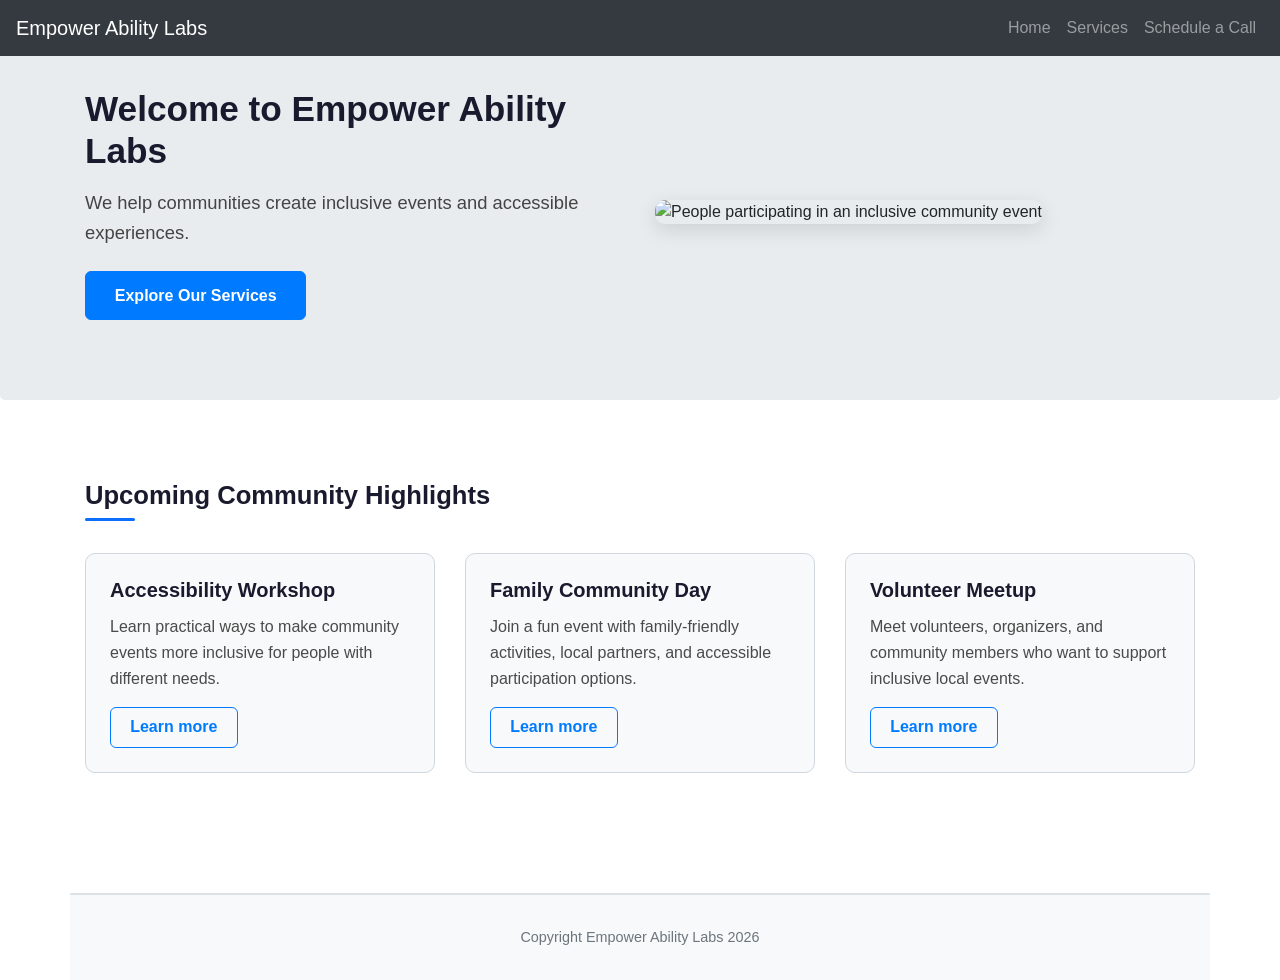
==== index.html @ 4e35c3a9 "changing to index.html" ====
<!DOCTYPE html>
<html lang="en">
<head>
  <meta charset="UTF-8">
  <meta name="viewport" content="width=device-width, initial-scale=1, shrink-to-fit=no">
  <meta name="description" content="Community Events & Booking by Empower Ability Labs">
  <meta name="author" content="">
  <title>Home - Empower Ability Labs</title>

  <!-- Bootstrap CSS only -->
  <link href="https://getbootstrap.com/docs/4.0/examples/jumbotron/jumbotron.css" rel="stylesheet">
  <link
    rel="stylesheet"
    href="https://cdn.jsdelivr.net/npm/bootstrap@4.0.0/dist/css/bootstrap.min.css"
    integrity="sha384-Gn5384xqQ1aoWXA+058RXPxPg6fy4IWvTNh0E263XmFcJlSAwiGgFAW/dAiS6JXm"
    crossorigin="anonymous"
  >

  <!-- Custom CSS -->
  <link rel="stylesheet" href="EmpowerAbilityLab.css">
</head>

<body>
  <a class="skip-link" href="#main-content">Skip to main content</a>

  <header>
    <!-- ===================== -->
    <!-- Person 1: Navigation -->
    <!-- ===================== -->
    <div class="navbar navbar-expand-md navbar-dark fixed-top bg-dark">
      <a class="navbar-brand" href="#home" data-page="home">Empower Ability Labs</a>

      <nav aria-label="Main navigation" class="ml-auto">
        <button
          class="nav-toggle d-md-none"
          type="button"
          aria-expanded="false"
          aria-controls="primary-nav"
          aria-label="Toggle navigation"
          id="navToggleBtn"
        >
          Menu
        </button>

        <div class="nav-wrapper" id="primary-nav">
          <ul class="navbar-nav mr-auto custom-nav-list">
            <li class="nav-item">
              <a class="nav-link" href="#home" data-page="home" aria-current="page">Home</a>
            </li>
            <li class="nav-item">
              <a class="nav-link" href="#services" data-page="services">Services</a>
            </li>
            <li class="nav-item">
              <a class="nav-link" href="#contact" data-page="contact">Schedule a Call</a>
            </li>
          </ul>
        </div>
      </nav>
    </div>
  </header>

  <main id="main-content">
    <!-- ===================== -->
    <!-- Person 2: Home -->
    <!-- ===================== -->
    <section id="home" tabindex="-1" class="page-section">
      <div class="jumbotron hero-section">
        <div class="container">
          <div class="row align-items-center">
              <!-- 左边文字 -->
              <div class="col-md-6">
                <h1 class="display-title">Welcome to Empower Ability Labs</h1>
                <p class="lead">
                  We help communities create inclusive events and accessible experiences.
                </p>
                <p>
                  <a href="#services" data-page="services" class="btn btn-primary btn-lg">Explore Our Services</a>
                </p>
              </div>
              <!-- 右边图片 -->
              <div class="col-md-6">
                <img 
                  src="https://images.unsplash.com/photo-1529156069898-49953e39b3ac" 
                  alt="People participating in an inclusive community event"
                  class="img-fluid"
                  style="max-height:300px; object-fit:cover;"
                >
              </div>
          </div>
        </div>
      </div>

      <div class="container section-spacing">
        <h2 class="section-title">Upcoming Community Highlights</h2>
        <div class="row">
          <div class="col-md-4 mb-4">
            <article class="info-card">
              <h3>Accessibility Workshop</h3>
              <p>
                Learn practical ways to make community events more inclusive
                for people with different needs.
              </p>

              <!-- Person 3: Modal trigger -->
              <button
                type="button"
                class="btn btn-outline-primary"
                data-modal="modalWorkshop"
              >
                Learn more
              </button>
            </article>
          </div>

          <div class="col-md-4 mb-4">
            <article class="info-card">
              <h3>Family Community Day</h3>
              <p>
                Join a fun event with family-friendly activities, local partners,
                and accessible participation options.
              </p>

              <!-- Person 3: Modal trigger -->
              <button
                type="button"
                class="btn btn-outline-primary"
                data-modal="modalFamily"
              >
                Learn more
              </button>
            </article>
          </div>

          <div class="col-md-4 mb-4">
            <article class="info-card">
              <h3>Volunteer Meetup</h3>
              <p>
                Meet volunteers, organizers, and community members who want to
                support inclusive local events.
              </p>

              <!-- Person 3: Modal trigger -->
              <button
                type="button"
                class="btn btn-outline-primary"
                data-modal="modalVolunteer"
              >
                Learn more
              </button>
            </article>
          </div>
        </div>
      </div>
    </section>

    <!-- ===================== -->
    <!-- Person 2: Services -->
    <!-- Person 3: Show/Hide -->
    <!-- ===================== -->
    <section id="services" tabindex="-1" class="page-section" hidden>
      <div class="container section-spacing top-space">
        <h1 class="display-title-sm">Our Services</h1>
        <p class="intro-text">
          We support organizations and community groups with event planning,
          accessibility guidance, and engagement programs.
        </p>

        <div class="service-block">
          <h2>Event Planning Support</h2>
          <p>
            We help teams build organized, user-friendly, and inclusive
            community events.
          </p>
        </div>

        <div class="service-block">
          <h2>Accessibility Consulting</h2>
          <p>
            We review event experiences and recommend improvements for access,
            usability, and participation.
          </p>

          <!-- Person 3: Show/Hide -->
          <button
            type="button"
            class="btn btn-outline-secondary toggle-btn"
            aria-expanded="false"
            aria-controls="consultingDetails"
          >
            Show details
          </button>

          <div id="consultingDetails" class="details-panel" hidden>
            <p>
              This service can include communication review, accessible content
              suggestions, and practical event accessibility improvements.
            </p>
          </div>
        </div>

        <div class="service-block">
          <h2>Volunteer Coordination</h2>
          <p>
            We connect people with meaningful ways to support community events.
          </p>

          <!-- Person 3: Show/Hide -->
          <button
            type="button"
            class="btn btn-outline-secondary toggle-btn"
            aria-expanded="false"
            aria-controls="volunteerDetails"
          >
            Show details
          </button>

          <div id="volunteerDetails" class="details-panel" hidden>
            <p>
              Volunteer coordination includes outreach support, role planning,
              and participant guidance for inclusive event delivery.
            </p>
          </div>
        </div>
      </div>
    </section>

    <!-- ===================== -->
    <!-- Person 4: Form -->
    <!-- Person 3: Switch -->
    <!-- ===================== -->
    <section id="contact" tabindex="-1" class="page-section" hidden>
      <div class="container section-spacing top-space">
        <h1 class="display-title-sm">Schedule a Call</h1>
        <p class="intro-text">
          Tell us about your event or community needs, and we will contact you.
        </p>

        <form id="bookingForm" novalidate>
          <div class="form-group">
            <label for="businessName">Business / Organization Name</label>
            <input
              type="text"
              class="form-control"
              id="businessName"
              name="businessName"
            >
          </div>

          <div class="form-group">
            <label for="phoneNumber">Phone Number</label>
            <input
              type="tel"
              class="form-control"
              id="phoneNumber"
              name="phoneNumber"
            >
          </div>

          <div class="form-group">
            <label for="email">
              Email <span class="required-mark" aria-hidden="true">*</span>
            </label>
            <input
              type="email"
              class="form-control"
              id="email"
              name="email"
              required
              aria-describedby="emailHelp emailError"
            >
            <small id="emailHelp" class="form-text text-muted">
              Required field.
            </small>
            <div id="emailError" class="error-message" aria-live="polite"></div>
          </div>

          <fieldset class="form-group">
            <legend>What would you like to talk about?</legend>

            <div class="form-check">
              <input
                class="form-check-input"
                type="checkbox"
                id="topicPlanning"
                name="topics"
                value="planning"
              >
              <label class="form-check-label" for="topicPlanning">
                Event planning support
              </label>
            </div>

            <div class="form-check">
              <input
                class="form-check-input"
                type="checkbox"
                id="topicAccessibility"
                name="topics"
                value="accessibility"
              >
              <label class="form-check-label" for="topicAccessibility">
                Accessibility consulting
              </label>
            </div>

            <div class="form-check">
              <input
                class="form-check-input"
                type="checkbox"
                id="topicVolunteer"
                name="topics"
                value="volunteer"
              >
              <label class="form-check-label" for="topicVolunteer">
                Volunteer coordination
              </label>
            </div>
          </fieldset>

          <div class="form-group">
            <label for="eventDetails">Tell us about your event</label>
            <textarea
              class="form-control"
              id="eventDetails"
              name="eventDetails"
              rows="5"
            ></textarea>
          </div>

          <!-- Person 3: Switch -->
          <div class="form-group">
            <span id="updatesLabel" class="d-block mb-2">Receive updates about services and events</span>
            <button
              type="button"
              id="emailUpdatesSwitch"
              class="switch-btn"
              role="switch"
              aria-checked="false"
              aria-labelledby="updatesLabel"
            >
              <span class="switch-text">Off</span>
            </button>
          </div>

          <button type="submit" class="btn btn-primary">Schedule a Call</button>

          <!-- Person 4: Form message -->
          <div id="formMessage" class="form-message mt-3" aria-live="polite"></div>
        </form>
      </div>
    </section>
  </main>

  <!-- ===================== -->
  <!-- Person 3: Modals -->
  <!-- ===================== -->
  <div id="modalOverlay" class="modal-overlay" hidden></div>

  <div
    id="modalWorkshop"
    class="custom-modal"
    role="dialog"
    aria-modal="true"
    aria-labelledby="modalWorkshopTitle"
    aria-describedby="modalWorkshopDesc"
    hidden
  >
    <div class="custom-modal-content">
      <h2 id="modalWorkshopTitle">Accessibility Workshop</h2>
      <p id="modalWorkshopDesc">
        This workshop shares simple ways to improve accessibility in community
        spaces, communication, and event planning.
      </p>
      <button type="button" class="btn btn-secondary close-modal-btn">Close</button>
    </div>
  </div>

  <div
    id="modalFamily"
    class="custom-modal"
    role="dialog"
    aria-modal="true"
    aria-labelledby="modalFamilyTitle"
    aria-describedby="modalFamilyDesc"
    hidden
  >
    <div class="custom-modal-content">
      <h2 id="modalFamilyTitle">Family Community Day</h2>
      <p id="modalFamilyDesc">
        This event encourages family participation through inclusive activities,
        community booths, and accessible event design.
      </p>
      <button type="button" class="btn btn-secondary close-modal-btn">Close</button>
    </div>
  </div>

  <div
    id="modalVolunteer"
    class="custom-modal"
    role="dialog"
    aria-modal="true"
    aria-labelledby="modalVolunteerTitle"
    aria-describedby="modalVolunteerDesc"
    hidden
  >
    <div class="custom-modal-content">
      <h2 id="modalVolunteerTitle">Volunteer Meetup</h2>
      <p id="modalVolunteerDesc">
        Meet organizers and community members, learn about volunteer roles, and
        explore ways to support local events.
      </p>
      <button type="button" class="btn btn-secondary close-modal-btn">Close</button>
    </div>
  </div>

  <!-- ===================== -->
  <!-- Person 2: Footer -->
  <!-- ===================== -->
  <footer class="container footer-area">
    <p>Copyright Empower Ability Labs 2026</p>
  </footer>

  <script src="EmpowerAbilityLab.js"></script>
</body>
</html>
---- EmpowerAbilityLab.css ----
/* ======================================================
   Person 2: layout / cards / content
   ====================================================== */

/* --- Hero Section --- */
.hero-section .jumbotron {
  background: linear-gradient(135deg, #e8f0fe 0%, #f0f4ff 50%, #ffffff 100%);
  border-bottom: 3px solid #0d6efd;
  padding-top: 3rem;
  padding-bottom: 3rem;
  margin-bottom: 0;
}

.hero-section .display-title {
  color: #1a1a2e;
  line-height: 1.2;
  margin-bottom: 1rem;
}

.hero-section .lead {
  font-size: 1.15rem;
  color: #444444;
  max-width: 520px;
  line-height: 1.6;
  margin-bottom: 1.5rem;
}

.hero-section .btn-primary {
  padding: 0.7rem 1.8rem;
  font-size: 1rem;
  font-weight: 600;
  border-radius: 6px;
  transition: background-color 0.2s ease, transform 0.15s ease;
}

.hero-section .btn-primary:hover {
  transform: translateY(-1px);
  box-shadow: 0 4px 12px rgba(13, 110, 253, 0.35);
}

.hero-section img {
  border-radius: 10px;
  box-shadow: 0 6px 20px rgba(0, 0, 0, 0.12);
  width: 100%;
  max-height: 300px;
  object-fit: cover;
}

/* --- Section Headings --- */
.section-title {
  margin-bottom: 1.5rem;
  font-size: 1.6rem;
  font-weight: 700;
  color: #1a1a2e;
  position: relative;
  padding-bottom: 0.5rem;
}

.section-title::after {
  content: "";
  display: block;
  width: 50px;
  height: 3px;
  background-color: #0d6efd;
  margin-top: 0.5rem;
  border-radius: 2px;
}

/* --- Event Info Cards --- */
.info-card {
  height: 100%;
  border: 1px solid #d0d7de;
  border-radius: 10px;
  padding: 1.5rem;
  background-color: #f8f9fa;
  transition: box-shadow 0.25s ease, transform 0.25s ease, border-color 0.25s ease;
  display: flex;
  flex-direction: column;
}

.info-card:hover,
.info-card:focus-within {
  box-shadow: 0 6px 20px rgba(13, 110, 253, 0.15);
  transform: translateY(-3px);
  border-color: #0d6efd;
}

.info-card h3 {
  font-size: 1.25rem;
  font-weight: 700;
  color: #1a1a2e;
  margin-bottom: 0.75rem;
}

.info-card p {
  color: #4a4a4a;
  line-height: 1.6;
  flex-grow: 1;
  margin-bottom: 1rem;
}

.info-card .btn-outline-primary {
  align-self: flex-start;
  border-radius: 6px;
  font-weight: 600;
  padding: 0.45rem 1.2rem;
  transition: background-color 0.2s ease, color 0.2s ease;
}

.info-card .btn-outline-primary:hover {
  background-color: #0d6efd;
  color: #ffffff;
}

/* --- Services Page --- */
.service-block {
  margin-bottom: 2rem;
  padding: 1.25rem 1.5rem;
  border-left: 4px solid #0d6efd;
  background-color: #f8f9fa;
  border-radius: 0 8px 8px 0;
  transition: background-color 0.2s ease, box-shadow 0.2s ease;
}

.service-block:hover {
  background-color: #eef3ff;
  box-shadow: 0 2px 10px rgba(13, 110, 253, 0.08);
}

.service-block h2 {
  font-size: 1.3rem;
  font-weight: 700;
  color: #1a1a2e;
  margin-bottom: 0.5rem;
}

.service-block p {
  color: #4a4a4a;
  line-height: 1.6;
  margin-bottom: 0.75rem;
}

.service-block .btn-outline-secondary {
  border-radius: 6px;
  font-weight: 600;
  transition: background-color 0.2s ease, color 0.2s ease;
}

/* --- Show/Hide Details Panel --- */
.details-panel {
  margin-top: 1rem;
  padding: 1.15rem;
  border: 1px solid #c8d6e5;
  background-color: #ffffff;
  border-radius: 6px;
  box-shadow: 0 1px 4px rgba(0, 0, 0, 0.06);
  animation: fadeSlideIn 0.3s ease;
}

.details-panel p {
  margin-bottom: 0;
  color: #4a4a4a;
  line-height: 1.6;
}

@keyframes fadeSlideIn {
  from {
    opacity: 0;
    transform: translateY(-6px);
  }
  to {
    opacity: 1;
    transform: translateY(0);
  }
}

/* --- Intro Text --- */
.intro-text {
  max-width: 720px;
  margin-bottom: 2rem;
  font-size: 1.05rem;
  color: #555555;
  line-height: 1.65;
}

/* --- Display Titles --- */
.display-title {
  font-size: 2.2rem;
  font-weight: 700;
  color: #1a1a2e;
  line-height: 1.2;
}

.display-title-sm {
  font-size: 2rem;
  font-weight: 700;
  color: #1a1a2e;
  line-height: 1.25;
  margin-bottom: 0.75rem;
}

/* --- Page Sections --- */
.page-section {
  min-height: 70vh;
}

.section-spacing {
  padding-top: 2.5rem;
  padding-bottom: 2.5rem;
}

.top-space {
  margin-top: 2rem;
}

/* --- Card Row Spacing --- */
.info-card-row {
  margin-bottom: 2rem;
}

.info-card-row .col-md-4 {
  display: flex;
}

/* --- Footer --- */
.footer-area {
  padding: 2rem 0;
  border-top: 2px solid #dee2e6;
  text-align: center;
  color: #6c757d;
  font-size: 0.9rem;
  background-color: #f8f9fa;
  margin-top: 3rem;
}

.footer-area p {
  margin-bottom: 0;
}

/* ======================================================
   Person 2: Responsive adjustments
   ====================================================== */

@media (max-width: 767.98px) {
  .display-title {
    font-size: 1.8rem;
  }

  .display-title-sm {
    font-size: 1.65rem;
  }

  .hero-section .jumbotron {
    padding-top: 2rem;
    padding-bottom: 2rem;
    text-align: center;
  }

  .hero-section .lead {
    max-width: 100%;
  }

  .hero-section img {
    margin-top: 1.5rem;
    max-height: 220px;
  }

  .hero-section .btn-primary {
    width: 100%;
  }

  .info-card {
    margin-bottom: 1rem;
  }

  .service-block {
    padding: 1rem;
  }

  .section-title {
    font-size: 1.4rem;
  }

  .section-spacing {
    padding-top: 1.5rem;
    padding-bottom: 1.5rem;
  }

  .footer-area {
    margin-top: 2rem;
    padding: 1.5rem 0;
  }
}

@media (min-width: 768px) and (max-width: 991.98px) {
  .display-title {
    font-size: 2rem;
  }

  .hero-section img {
    max-height: 260px;
  }
}

@media (min-width: 992px) {
  .hero-section .jumbotron {
    padding-top: 4rem;
    padding-bottom: 4rem;
  }

  .section-spacing {
    padding-top: 3rem;
    padding-bottom: 3rem;
  }
}

/* ======================================================
   Youssuf: Modal + subscribe switch (minimal layout for
   interactive components; aligns with course SPA spec.)
   ====================================================== */

.modal-overlay {
  position: fixed;
  inset: 0;
  z-index: 1040;
  background-color: rgba(0, 0, 0, 0.45);
}

.custom-modal {
  position: fixed;
  inset: 0;
  z-index: 1050;
  display: flex;
  align-items: center;
  justify-content: center;
  padding: 1rem;
}

.custom-modal-content {
  max-width: 32rem;
  width: 100%;
  padding: 1.5rem;
  background-color: #ffffff;
  border-radius: 8px;
  box-shadow: 0 8px 32px rgba(0, 0, 0, 0.2);
}

.custom-modal-content h2 {
  font-size: 1.35rem;
  margin-bottom: 0.75rem;
}

.switch-btn {
  position: relative;
  width: 4.5rem;
  height: 1.75rem;
  padding: 0 0.4rem 0 0;
  border: 2px solid #6c757d;
  border-radius: 999px;
  background-color: #e9ecef;
  cursor: pointer;
  transition: background-color 0.2s ease, border-color 0.2s ease;
}

.switch-btn:focus {
  outline: 2px solid #0d6efd;
  outline-offset: 2px;
}

/* Youssuf: visible On/Off label (JS updates .switch-text); knob is ::after. */
.switch-btn .switch-text {
  position: relative;
  z-index: 1;
  display: block;
  margin-left: 1.6rem;
  font-size: 0.7rem;
  font-weight: 700;
  color: #495057;
  line-height: calc(1.75rem - 4px);
  text-align: right;
}

.switch-btn::after {
  content: "";
  position: absolute;
  top: 2px;
  left: 2px;
  width: 1.15rem;
  height: 1.15rem;
  border-radius: 50%;
  background-color: #ffffff;
  box-shadow: 0 1px 3px rgba(0, 0, 0, 0.2);
  transition: transform 0.2s ease;
}

.switch-btn.switch-on {
  background-color: #0d6efd;
  border-color: #0a58ca;
}

.switch-btn.switch-on .switch-text {
  color: #ffffff;
}

.switch-btn.switch-on::after {
  transform: translateX(2.15rem);
}
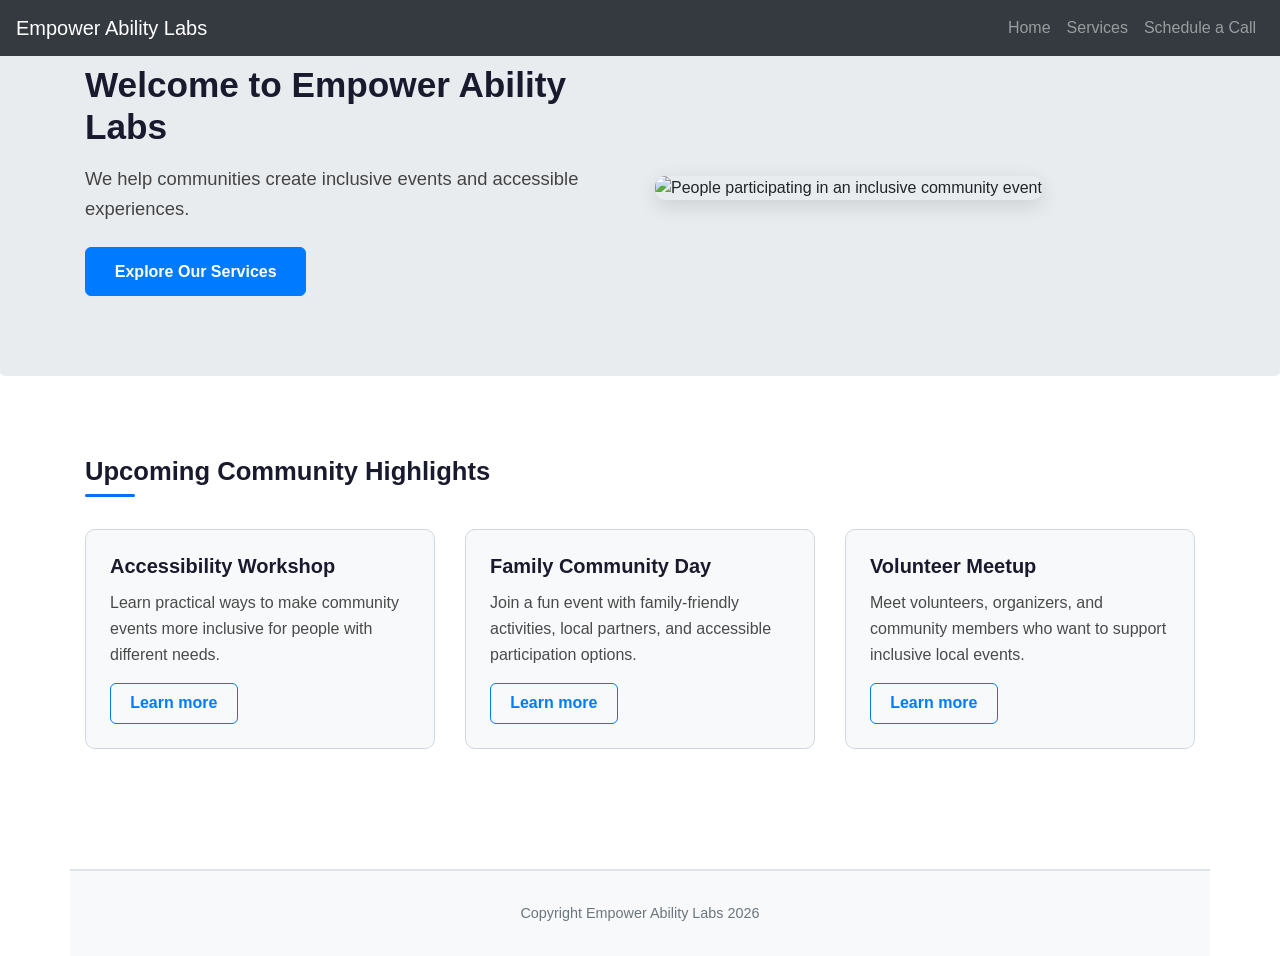
==== commit 50222c88: "Skip to main content changes" ====
--- a/index.html
+++ b/index.html
@@ -59,7 +59,7 @@
     </div>
   </header>
 
-  <main id="main-content">
+  <main id="main-content" tabindex="-1">
     <!-- ===================== -->
     <!-- Person 2: Home -->
     <!-- ===================== -->
--- a/EmpowerAbilityLab.css
+++ b/EmpowerAbilityLab.css
@@ -199,6 +199,22 @@
   margin-bottom: 0.75rem;
 }
 
+.skip-link {
+  position: absolute;
+  top: -48px;
+  left: 1rem;
+  z-index: 1000;
+  background: #000;
+  color: #fff;
+  padding: 0.75rem 1rem;
+  text-decoration: none;
+  border-radius: 0.25rem;
+}
+
+.skip-link:focus {
+  top: 1rem;
+}
+
 /* --- Page Sections --- */
 .page-section {
   min-height: 70vh;
@@ -313,95 +329,3 @@
     padding-bottom: 3rem;
   }
 }
-
-/* ======================================================
-   Youssuf: Modal + subscribe switch (minimal layout for
-   interactive components; aligns with course SPA spec.)
-   ====================================================== */
-
-.modal-overlay {
-  position: fixed;
-  inset: 0;
-  z-index: 1040;
-  background-color: rgba(0, 0, 0, 0.45);
-}
-
-.custom-modal {
-  position: fixed;
-  inset: 0;
-  z-index: 1050;
-  display: flex;
-  align-items: center;
-  justify-content: center;
-  padding: 1rem;
-}
-
-.custom-modal-content {
-  max-width: 32rem;
-  width: 100%;
-  padding: 1.5rem;
-  background-color: #ffffff;
-  border-radius: 8px;
-  box-shadow: 0 8px 32px rgba(0, 0, 0, 0.2);
-}
-
-.custom-modal-content h2 {
-  font-size: 1.35rem;
-  margin-bottom: 0.75rem;
-}
-
-.switch-btn {
-  position: relative;
-  width: 4.5rem;
-  height: 1.75rem;
-  padding: 0 0.4rem 0 0;
-  border: 2px solid #6c757d;
-  border-radius: 999px;
-  background-color: #e9ecef;
-  cursor: pointer;
-  transition: background-color 0.2s ease, border-color 0.2s ease;
-}
-
-.switch-btn:focus {
-  outline: 2px solid #0d6efd;
-  outline-offset: 2px;
-}
-
-/* Youssuf: visible On/Off label (JS updates .switch-text); knob is ::after. */
-.switch-btn .switch-text {
-  position: relative;
-  z-index: 1;
-  display: block;
-  margin-left: 1.6rem;
-  font-size: 0.7rem;
-  font-weight: 700;
-  color: #495057;
-  line-height: calc(1.75rem - 4px);
-  text-align: right;
-}
-
-.switch-btn::after {
-  content: "";
-  position: absolute;
-  top: 2px;
-  left: 2px;
-  width: 1.15rem;
-  height: 1.15rem;
-  border-radius: 50%;
-  background-color: #ffffff;
-  box-shadow: 0 1px 3px rgba(0, 0, 0, 0.2);
-  transition: transform 0.2s ease;
-}
-
-.switch-btn.switch-on {
-  background-color: #0d6efd;
-  border-color: #0a58ca;
-}
-
-.switch-btn.switch-on .switch-text {
-  color: #ffffff;
-}
-
-.switch-btn.switch-on::after {
-  transform: translateX(2.15rem);
-}
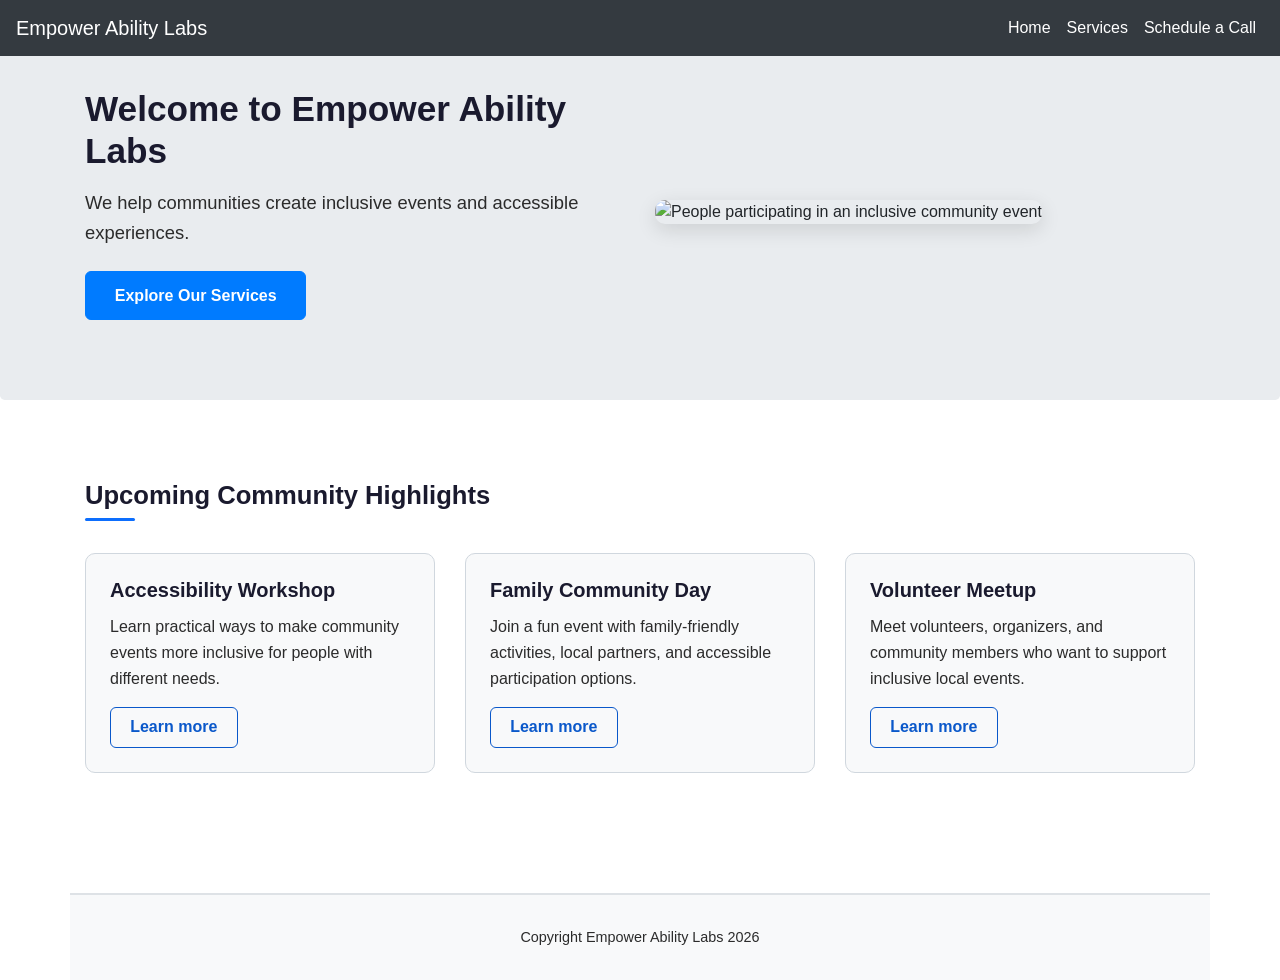
==== commit 06a8ae45: "Merge remote-tracking branch 'origin/main' into Part2" ====
--- a/index.html
+++ b/index.html
@@ -101,11 +101,13 @@
                 for people with different needs.
               </p>
 
-              <!-- Person 3: Modal trigger -->
+              <!-- Youssuf: Modal trigger — aria-haspopup/aria-controls link opener to dialog (Final Project 2024.docx: interactive modal + SR support). -->
               <button
                 type="button"
                 class="btn btn-outline-primary"
                 data-modal="modalWorkshop"
+                aria-haspopup="dialog"
+                aria-controls="modalWorkshop"
               >
                 Learn more
               </button>
@@ -120,11 +122,13 @@
                 and accessible participation options.
               </p>
 
-              <!-- Person 3: Modal trigger -->
+              <!-- Youssuf: Modal trigger — aria-haspopup/aria-controls for dialog relationship. -->
               <button
                 type="button"
                 class="btn btn-outline-primary"
                 data-modal="modalFamily"
+                aria-haspopup="dialog"
+                aria-controls="modalFamily"
               >
                 Learn more
               </button>
@@ -139,11 +143,13 @@
                 support inclusive local events.
               </p>
 
-              <!-- Person 3: Modal trigger -->
+              <!-- Youssuf: Modal trigger — aria-haspopup/aria-controls for dialog relationship. -->
               <button
                 type="button"
                 class="btn btn-outline-primary"
                 data-modal="modalVolunteer"
+                aria-haspopup="dialog"
+                aria-controls="modalVolunteer"
               >
                 Learn more
               </button>
@@ -155,7 +161,7 @@
 
     <!-- ===================== -->
     <!-- Person 2: Services -->
-    <!-- Person 3: Show/Hide -->
+    <!-- Youssuf: Show/Hide -->
     <!-- ===================== -->
     <section id="services" tabindex="-1" class="page-section" hidden>
       <div class="container section-spacing top-space">
@@ -180,9 +186,10 @@
             usability, and participation.
           </p>
 
-          <!-- Person 3: Show/Hide -->
+          <!-- Youssuf: Show/Hide — stable id for region aria-labelledby (disclosure + SR). -->
           <button
             type="button"
+            id="toggleConsultingDetails"
             class="btn btn-outline-secondary toggle-btn"
             aria-expanded="false"
             aria-controls="consultingDetails"
@@ -190,7 +197,13 @@
             Show details
           </button>
 
-          <div id="consultingDetails" class="details-panel" hidden>
+          <div
+            id="consultingDetails"
+            class="details-panel"
+            role="region"
+            aria-labelledby="toggleConsultingDetails"
+            hidden
+          >
             <p>
               This service can include communication review, accessible content
               suggestions, and practical event accessibility improvements.
@@ -204,9 +217,10 @@
             We connect people with meaningful ways to support community events.
           </p>
 
-          <!-- Person 3: Show/Hide -->
+          <!-- Youssuf: Show/Hide — stable id for region aria-labelledby. -->
           <button
             type="button"
+            id="toggleVolunteerDetails"
             class="btn btn-outline-secondary toggle-btn"
             aria-expanded="false"
             aria-controls="volunteerDetails"
@@ -214,7 +228,13 @@
             Show details
           </button>
 
-          <div id="volunteerDetails" class="details-panel" hidden>
+          <div
+            id="volunteerDetails"
+            class="details-panel"
+            role="region"
+            aria-labelledby="toggleVolunteerDetails"
+            hidden
+          >
             <p>
               Volunteer coordination includes outreach support, role planning,
               and participant guidance for inclusive event delivery.
@@ -226,7 +246,7 @@
 
     <!-- ===================== -->
     <!-- Person 4: Form -->
-    <!-- Person 3: Switch -->
+    <!-- Youssuf: Switch -->
     <!-- ===================== -->
     <section id="contact" tabindex="-1" class="page-section" hidden>
       <div class="container section-spacing top-space">
@@ -327,7 +347,7 @@
             ></textarea>
           </div>
 
-          <!-- Person 3: Switch -->
+          <!-- Youssuf: Switch -->
           <div class="form-group">
             <span id="updatesLabel" class="d-block mb-2">Receive updates about services and events</span>
             <button
@@ -352,9 +372,14 @@
   </main>
 
   <!-- ===================== -->
-  <!-- Person 3: Modals -->
+  <!-- Youssuf: Modals — overlay is decorative; aria-hidden keeps it out of the accessibility tree while visible. -->
   <!-- ===================== -->
-  <div id="modalOverlay" class="modal-overlay" hidden></div>
+  <div
+    id="modalOverlay"
+    class="modal-overlay"
+    hidden
+    aria-hidden="true"
+  ></div>
 
   <div
     id="modalWorkshop"
@@ -371,7 +396,8 @@
         This workshop shares simple ways to improve accessibility in community
         spaces, communication, and event planning.
       </p>
-      <button type="button" class="btn btn-secondary close-modal-btn">Close</button>
+      <!-- Youssuf: explicit dismiss label for assistive tech. -->
+      <button type="button" class="btn btn-secondary close-modal-btn" aria-label="Close dialog">Close</button>
     </div>
   </div>
 
@@ -390,7 +416,7 @@
         This event encourages family participation through inclusive activities,
         community booths, and accessible event design.
       </p>
-      <button type="button" class="btn btn-secondary close-modal-btn">Close</button>
+      <button type="button" class="btn btn-secondary close-modal-btn" aria-label="Close dialog">Close</button>
     </div>
   </div>
 
@@ -409,7 +435,7 @@
         Meet organizers and community members, learn about volunteer roles, and
         explore ways to support local events.
       </p>
-      <button type="button" class="btn btn-secondary close-modal-btn">Close</button>
+      <button type="button" class="btn btn-secondary close-modal-btn" aria-label="Close dialog">Close</button>
     </div>
   </div>
 
--- a/EmpowerAbilityLab.css
+++ b/EmpowerAbilityLab.css
@@ -1,7 +1,7 @@
 /* ======================================================
    Person 2: layout / cards / content
    ====================================================== */
-
+ 
 /* --- Hero Section --- */
 .hero-section .jumbotron {
   background: linear-gradient(135deg, #e8f0fe 0%, #f0f4ff 50%, #ffffff 100%);
@@ -10,21 +10,21 @@
   padding-bottom: 3rem;
   margin-bottom: 0;
 }
-
+ 
 .hero-section .display-title {
   color: #1a1a2e;
   line-height: 1.2;
   margin-bottom: 1rem;
 }
-
+ 
 .hero-section .lead {
   font-size: 1.15rem;
-  color: #444444;
+  color: #2b2b2b !important;
   max-width: 520px;
   line-height: 1.6;
   margin-bottom: 1.5rem;
 }
-
+ 
 .hero-section .btn-primary {
   padding: 0.7rem 1.8rem;
   font-size: 1rem;
@@ -32,12 +32,12 @@
   border-radius: 6px;
   transition: background-color 0.2s ease, transform 0.15s ease;
 }
-
+ 
 .hero-section .btn-primary:hover {
   transform: translateY(-1px);
   box-shadow: 0 4px 12px rgba(13, 110, 253, 0.35);
 }
-
+ 
 .hero-section img {
   border-radius: 10px;
   box-shadow: 0 6px 20px rgba(0, 0, 0, 0.12);
@@ -45,7 +45,7 @@
   max-height: 300px;
   object-fit: cover;
 }
-
+ 
 /* --- Section Headings --- */
 .section-title {
   margin-bottom: 1.5rem;
@@ -55,7 +55,7 @@
   position: relative;
   padding-bottom: 0.5rem;
 }
-
+ 
 .section-title::after {
   content: "";
   display: block;
@@ -65,7 +65,7 @@
   margin-top: 0.5rem;
   border-radius: 2px;
 }
-
+ 
 /* --- Event Info Cards --- */
 .info-card {
   height: 100%;
@@ -77,41 +77,43 @@
   display: flex;
   flex-direction: column;
 }
-
+ 
 .info-card:hover,
 .info-card:focus-within {
   box-shadow: 0 6px 20px rgba(13, 110, 253, 0.15);
   transform: translateY(-3px);
   border-color: #0d6efd;
 }
-
+ 
 .info-card h3 {
   font-size: 1.25rem;
   font-weight: 700;
   color: #1a1a2e;
   margin-bottom: 0.75rem;
 }
-
+ 
 .info-card p {
-  color: #4a4a4a;
+  color: #2b2b2b;
   line-height: 1.6;
   flex-grow: 1;
   margin-bottom: 1rem;
 }
-
+ 
 .info-card .btn-outline-primary {
   align-self: flex-start;
   border-radius: 6px;
   font-weight: 600;
   padding: 0.45rem 1.2rem;
+  color: #0a58ca !important;
+  border-color: #0a58ca !important;
   transition: background-color 0.2s ease, color 0.2s ease;
 }
-
+ 
 .info-card .btn-outline-primary:hover {
   background-color: #0d6efd;
-  color: #ffffff;
-}
-
+  color: #ffffff !important;
+}
+ 
 /* --- Services Page --- */
 .service-block {
   margin-bottom: 2rem;
@@ -121,31 +123,31 @@
   border-radius: 0 8px 8px 0;
   transition: background-color 0.2s ease, box-shadow 0.2s ease;
 }
-
+ 
 .service-block:hover {
   background-color: #eef3ff;
   box-shadow: 0 2px 10px rgba(13, 110, 253, 0.08);
 }
-
+ 
 .service-block h2 {
   font-size: 1.3rem;
   font-weight: 700;
   color: #1a1a2e;
   margin-bottom: 0.5rem;
 }
-
+ 
 .service-block p {
-  color: #4a4a4a;
+  color: #2b2b2b;
   line-height: 1.6;
   margin-bottom: 0.75rem;
 }
-
+ 
 .service-block .btn-outline-secondary {
   border-radius: 6px;
   font-weight: 600;
   transition: background-color 0.2s ease, color 0.2s ease;
 }
-
+ 
 /* --- Show/Hide Details Panel --- */
 .details-panel {
   margin-top: 1rem;
@@ -156,13 +158,13 @@
   box-shadow: 0 1px 4px rgba(0, 0, 0, 0.06);
   animation: fadeSlideIn 0.3s ease;
 }
-
+ 
 .details-panel p {
   margin-bottom: 0;
-  color: #4a4a4a;
+  color: #2b2b2b;
   line-height: 1.6;
 }
-
+ 
 @keyframes fadeSlideIn {
   from {
     opacity: 0;
@@ -173,16 +175,16 @@
     transform: translateY(0);
   }
 }
-
+ 
 /* --- Intro Text --- */
 .intro-text {
   max-width: 720px;
   margin-bottom: 2rem;
   font-size: 1.05rem;
-  color: #555555;
+  color: #2b2b2b;
   line-height: 1.65;
 }
-
+ 
 /* --- Display Titles --- */
 .display-title {
   font-size: 2.2rem;
@@ -190,7 +192,7 @@
   color: #1a1a2e;
   line-height: 1.2;
 }
-
+ 
 .display-title-sm {
   font-size: 2rem;
   font-weight: 700;
@@ -198,134 +200,247 @@
   line-height: 1.25;
   margin-bottom: 0.75rem;
 }
-
-.skip-link {
-  position: absolute;
-  top: -48px;
-  left: 1rem;
-  z-index: 1000;
-  background: #000;
-  color: #fff;
-  padding: 0.75rem 1rem;
-  text-decoration: none;
-  border-radius: 0.25rem;
-}
-
-.skip-link:focus {
-  top: 1rem;
-}
-
+ 
 /* --- Page Sections --- */
 .page-section {
   min-height: 70vh;
 }
-
+ 
 .section-spacing {
   padding-top: 2.5rem;
   padding-bottom: 2.5rem;
 }
-
+ 
 .top-space {
   margin-top: 2rem;
 }
-
+ 
 /* --- Card Row Spacing --- */
 .info-card-row {
   margin-bottom: 2rem;
 }
-
+ 
 .info-card-row .col-md-4 {
   display: flex;
 }
-
+ 
 /* --- Footer --- */
 .footer-area {
   padding: 2rem 0;
   border-top: 2px solid #dee2e6;
   text-align: center;
-  color: #6c757d;
+  color: #2b2b2b;
   font-size: 0.9rem;
   background-color: #f8f9fa;
   margin-top: 3rem;
 }
-
+ 
 .footer-area p {
   margin-bottom: 0;
 }
-
+ 
+/* --- Nav Contrast Fix (Person 2) --- */
+.custom-nav-list .nav-link {
+  color: #ffffff !important;
+}
+ 
+.custom-nav-list .nav-link:hover,
+.custom-nav-list .nav-link:focus {
+  color: #ffffff !important;
+}
+ 
+/* --- Form Messages (Person 2 contrast fix) --- */
+.required-mark {
+  color: #b00020;
+}
+ 
+.error-message {
+  color: #b00020;
+  margin-top: 0.5rem;
+  font-weight: 600;
+}
+ 
+.form-message {
+  font-weight: 600;
+}
+ 
+.message-success {
+  color: #0b6b2a;
+}
+ 
+.message-error {
+  color: #b00020;
+}
+ 
+.input-error {
+  border: 2px solid #b00020;
+}
+ 
 /* ======================================================
    Person 2: Responsive adjustments
    ====================================================== */
-
+ 
 @media (max-width: 767.98px) {
   .display-title {
     font-size: 1.8rem;
   }
-
+ 
   .display-title-sm {
     font-size: 1.65rem;
   }
-
+ 
   .hero-section .jumbotron {
     padding-top: 2rem;
     padding-bottom: 2rem;
     text-align: center;
   }
-
+ 
   .hero-section .lead {
     max-width: 100%;
   }
-
+ 
   .hero-section img {
     margin-top: 1.5rem;
     max-height: 220px;
   }
-
+ 
   .hero-section .btn-primary {
     width: 100%;
   }
-
+ 
   .info-card {
     margin-bottom: 1rem;
   }
-
+ 
   .service-block {
     padding: 1rem;
   }
-
+ 
   .section-title {
     font-size: 1.4rem;
   }
-
+ 
   .section-spacing {
     padding-top: 1.5rem;
     padding-bottom: 1.5rem;
   }
-
+ 
   .footer-area {
     margin-top: 2rem;
     padding: 1.5rem 0;
   }
 }
-
+ 
 @media (min-width: 768px) and (max-width: 991.98px) {
   .display-title {
     font-size: 2rem;
   }
-
+ 
   .hero-section img {
     max-height: 260px;
   }
 }
-
+ 
 @media (min-width: 992px) {
   .hero-section .jumbotron {
     padding-top: 4rem;
     padding-bottom: 4rem;
   }
-
+ 
   .section-spacing {
     padding-top: 3rem;
     padding-bottom: 3rem;
   }
 }
+ 
+/* ======================================================
+   Youssuf: Modal + subscribe switch (minimal layout for
+   interactive components; aligns with course SPA spec.)
+   ====================================================== */
+ 
+.modal-overlay {
+  position: fixed;
+  inset: 0;
+  z-index: 1040;
+  background-color: rgba(0, 0, 0, 0.45);
+}
+ 
+.custom-modal {
+  position: fixed;
+  inset: 0;
+  z-index: 1050;
+  display: flex;
+  align-items: center;
+  justify-content: center;
+  padding: 1rem;
+}
+ 
+.custom-modal-content {
+  max-width: 32rem;
+  width: 100%;
+  padding: 1.5rem;
+  background-color: #ffffff;
+  border-radius: 8px;
+  box-shadow: 0 8px 32px rgba(0, 0, 0, 0.2);
+}
+ 
+.custom-modal-content h2 {
+  font-size: 1.35rem;
+  margin-bottom: 0.75rem;
+}
+ 
+.switch-btn {
+  position: relative;
+  width: 4.5rem;
+  height: 1.75rem;
+  padding: 0 0.4rem 0 0;
+  border: 2px solid #6c757d;
+  border-radius: 999px;
+  background-color: #e9ecef;
+  cursor: pointer;
+  transition: background-color 0.2s ease, border-color 0.2s ease;
+}
+ 
+.switch-btn:focus {
+  outline: 2px solid #0d6efd;
+  outline-offset: 2px;
+}
+ 
+/* Youssuf: visible On/Off label (JS updates .switch-text); knob is ::after. */
+.switch-btn .switch-text {
+  position: relative;
+  z-index: 1;
+  display: block;
+  margin-left: 1.6rem;
+  font-size: 0.7rem;
+  font-weight: 700;
+  color: #495057;
+  line-height: calc(1.75rem - 4px);
+  text-align: right;
+}
+ 
+.switch-btn::after {
+  content: "";
+  position: absolute;
+  top: 2px;
+  left: 2px;
+  width: 1.15rem;
+  height: 1.15rem;
+  border-radius: 50%;
+  background-color: #ffffff;
+  box-shadow: 0 1px 3px rgba(0, 0, 0, 0.2);
+  transition: transform 0.2s ease;
+}
+ 
+.switch-btn.switch-on {
+  background-color: #0d6efd;
+  border-color: #0a58ca;
+}
+ 
+.switch-btn.switch-on .switch-text {
+  color: #ffffff;
+}
+ 
+.switch-btn.switch-on::after {
+  transform: translateX(2.15rem);
+}
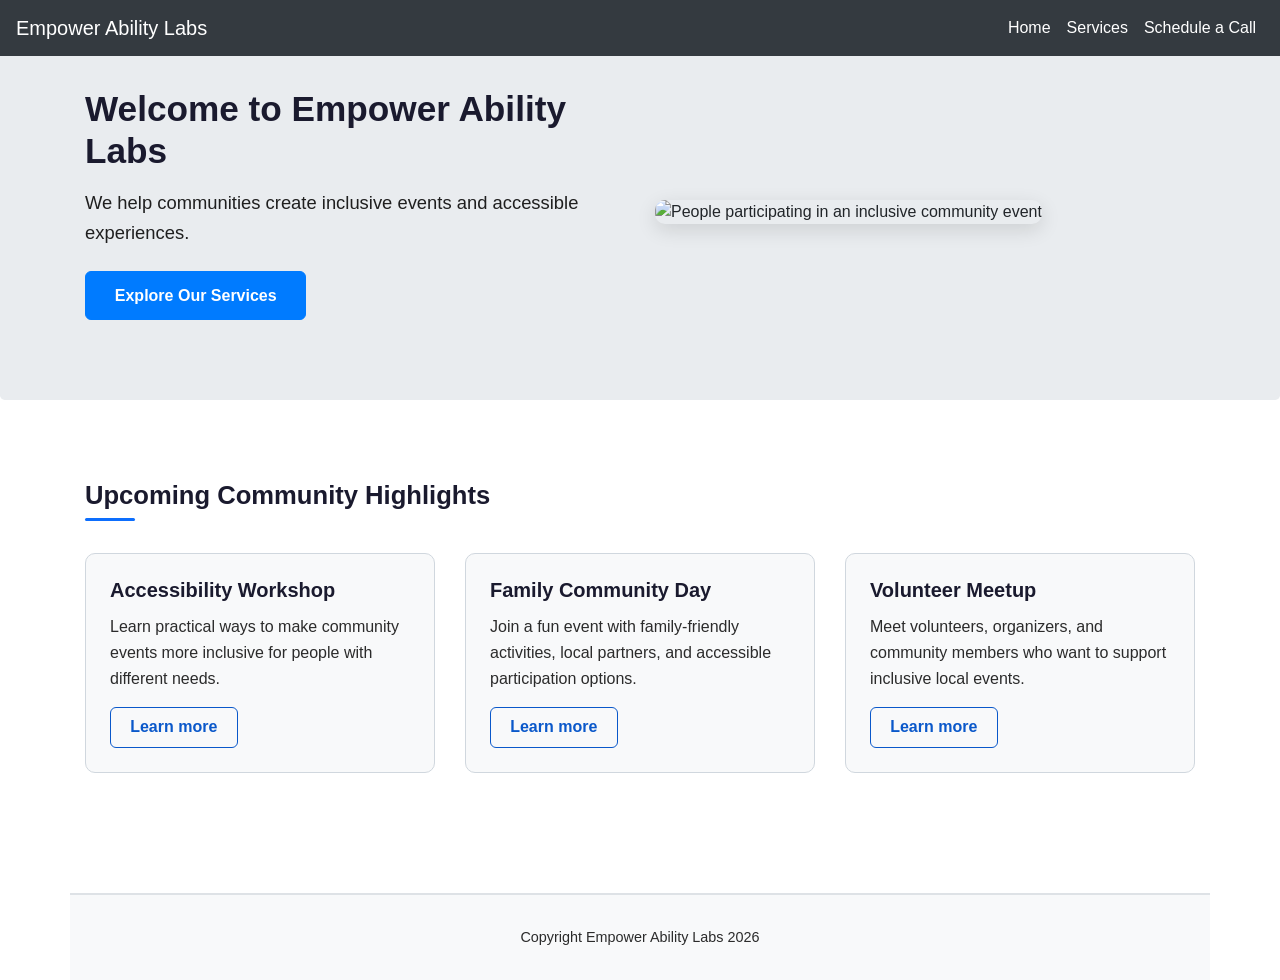
==== commit 2c8b7195: "Update index.html" ====
--- a/index.html
+++ b/index.html
@@ -8,7 +8,6 @@
   <title>Home - Empower Ability Labs</title>
 
   <!-- Bootstrap CSS only -->
-  <link href="https://getbootstrap.com/docs/4.0/examples/jumbotron/jumbotron.css" rel="stylesheet">
   <link
     rel="stylesheet"
     href="https://cdn.jsdelivr.net/npm/bootstrap@4.0.0/dist/css/bootstrap.min.css"
@@ -288,7 +287,7 @@
               required
               aria-describedby="emailHelp emailError"
             >
-            <small id="emailHelp" class="form-text text-muted">
+            <small id="emailHelp" class="form-text form-help-text">
               Required field.
             </small>
             <div id="emailError" class="error-message" aria-live="polite"></div>
@@ -448,4 +447,4 @@
 
   <script src="EmpowerAbilityLab.js"></script>
 </body>
-</html>+</html>
--- a/EmpowerAbilityLab.css
+++ b/EmpowerAbilityLab.css
@@ -17,9 +17,16 @@
   margin-bottom: 1rem;
 }
  
+.hero-section .lead,
+.hero-section .jumbotron .lead,
+.jumbotron .lead,
+.jumbotron p.lead,
+.jumbotron p {
+  color: #1f1f1f !important;
+}
+ 
 .hero-section .lead {
   font-size: 1.15rem;
-  color: #2b2b2b !important;
   max-width: 520px;
   line-height: 1.6;
   margin-bottom: 1.5rem;
@@ -414,7 +421,7 @@
   margin-left: 1.6rem;
   font-size: 0.7rem;
   font-weight: 700;
-  color: #495057;
+  color: #1f1f1f !important;
   line-height: calc(1.75rem - 4px);
   text-align: right;
 }
@@ -438,7 +445,7 @@
 }
  
 .switch-btn.switch-on .switch-text {
-  color: #ffffff;
+  color: #ffffff !important;
 }
  
 .switch-btn.switch-on::after {
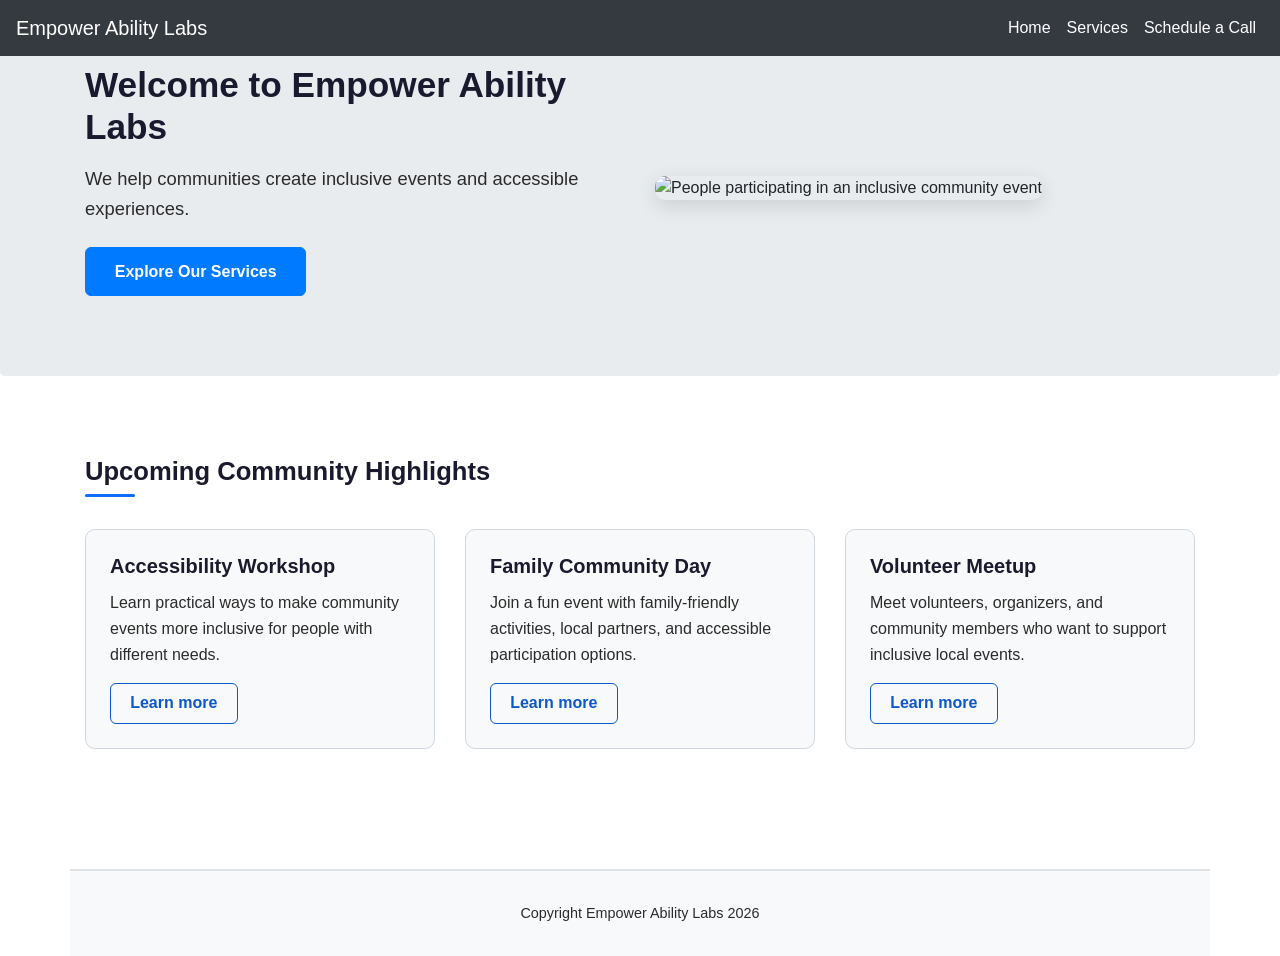
==== commit eaa7795c: "Update index.html" ====
--- a/index.html
+++ b/index.html
@@ -66,7 +66,6 @@
       <div class="jumbotron hero-section">
         <div class="container">
           <div class="row align-items-center">
-              <!-- 左边文字 -->
               <div class="col-md-6">
                 <h1 class="display-title">Welcome to Empower Ability Labs</h1>
                 <p class="lead">
@@ -76,7 +75,6 @@
                   <a href="#services" data-page="services" class="btn btn-primary btn-lg">Explore Our Services</a>
                 </p>
               </div>
-              <!-- 右边图片 -->
               <div class="col-md-6">
                 <img 
                   src="https://images.unsplash.com/photo-1529156069898-49953e39b3ac" 
@@ -100,7 +98,7 @@
                 for people with different needs.
               </p>
 
-              <!-- Youssuf: Modal trigger — aria-haspopup/aria-controls link opener to dialog (Final Project 2024.docx: interactive modal + SR support). -->
+              <!-- Youssuf: Modal trigger -->
               <button
                 type="button"
                 class="btn btn-outline-primary"
@@ -121,7 +119,7 @@
                 and accessible participation options.
               </p>
 
-              <!-- Youssuf: Modal trigger — aria-haspopup/aria-controls for dialog relationship. -->
+              <!-- Youssuf: Modal trigger -->
               <button
                 type="button"
                 class="btn btn-outline-primary"
@@ -142,7 +140,7 @@
                 support inclusive local events.
               </p>
 
-              <!-- Youssuf: Modal trigger — aria-haspopup/aria-controls for dialog relationship. -->
+              <!-- Youssuf: Modal trigger -->
               <button
                 type="button"
                 class="btn btn-outline-primary"
@@ -185,7 +183,7 @@
             usability, and participation.
           </p>
 
-          <!-- Youssuf: Show/Hide — stable id for region aria-labelledby (disclosure + SR). -->
+          <!-- Youssuf: Show/Hide -->
           <button
             type="button"
             id="toggleConsultingDetails"
@@ -216,7 +214,7 @@
             We connect people with meaningful ways to support community events.
           </p>
 
-          <!-- Youssuf: Show/Hide — stable id for region aria-labelledby. -->
+          <!-- Youssuf: Show/Hide -->
           <button
             type="button"
             id="toggleVolunteerDetails"
@@ -371,7 +369,7 @@
   </main>
 
   <!-- ===================== -->
-  <!-- Youssuf: Modals — overlay is decorative; aria-hidden keeps it out of the accessibility tree while visible. -->
+  <!-- Youssuf: Modals -->
   <!-- ===================== -->
   <div
     id="modalOverlay"
@@ -395,7 +393,6 @@
         This workshop shares simple ways to improve accessibility in community
         spaces, communication, and event planning.
       </p>
-      <!-- Youssuf: explicit dismiss label for assistive tech. -->
       <button type="button" class="btn btn-secondary close-modal-btn" aria-label="Close dialog">Close</button>
     </div>
   </div>
--- a/EmpowerAbilityLab.css
+++ b/EmpowerAbilityLab.css
@@ -1,3 +1,24 @@
+/* ======================================================
+   Person 1: Skip link (accessibility)
+   ====================================================== */
+
+.skip-link {
+  position: absolute;
+  left: -9999px;
+  top: 0;
+  background: #000;
+  color: #fff;
+  padding: 0.75rem 1rem;
+  z-index: 9999;
+  text-decoration: none;
+  border-radius: 0.25rem;
+}
+
+.skip-link:focus {
+  left: 20rem;
+  top: 1px;
+}
+
 /* ======================================================
    Person 2: layout / cards / content
    ====================================================== */
@@ -17,16 +38,9 @@
   margin-bottom: 1rem;
 }
  
-.hero-section .lead,
-.hero-section .jumbotron .lead,
-.jumbotron .lead,
-.jumbotron p.lead,
-.jumbotron p {
-  color: #1f1f1f !important;
-}
- 
 .hero-section .lead {
   font-size: 1.15rem;
+  color: #2b2b2b !important;
   max-width: 520px;
   line-height: 1.6;
   margin-bottom: 1.5rem;
@@ -421,7 +435,7 @@
   margin-left: 1.6rem;
   font-size: 0.7rem;
   font-weight: 700;
-  color: #1f1f1f !important;
+  color: #495057;
   line-height: calc(1.75rem - 4px);
   text-align: right;
 }
@@ -445,7 +459,7 @@
 }
  
 .switch-btn.switch-on .switch-text {
-  color: #ffffff !important;
+  color: #ffffff;
 }
  
 .switch-btn.switch-on::after {
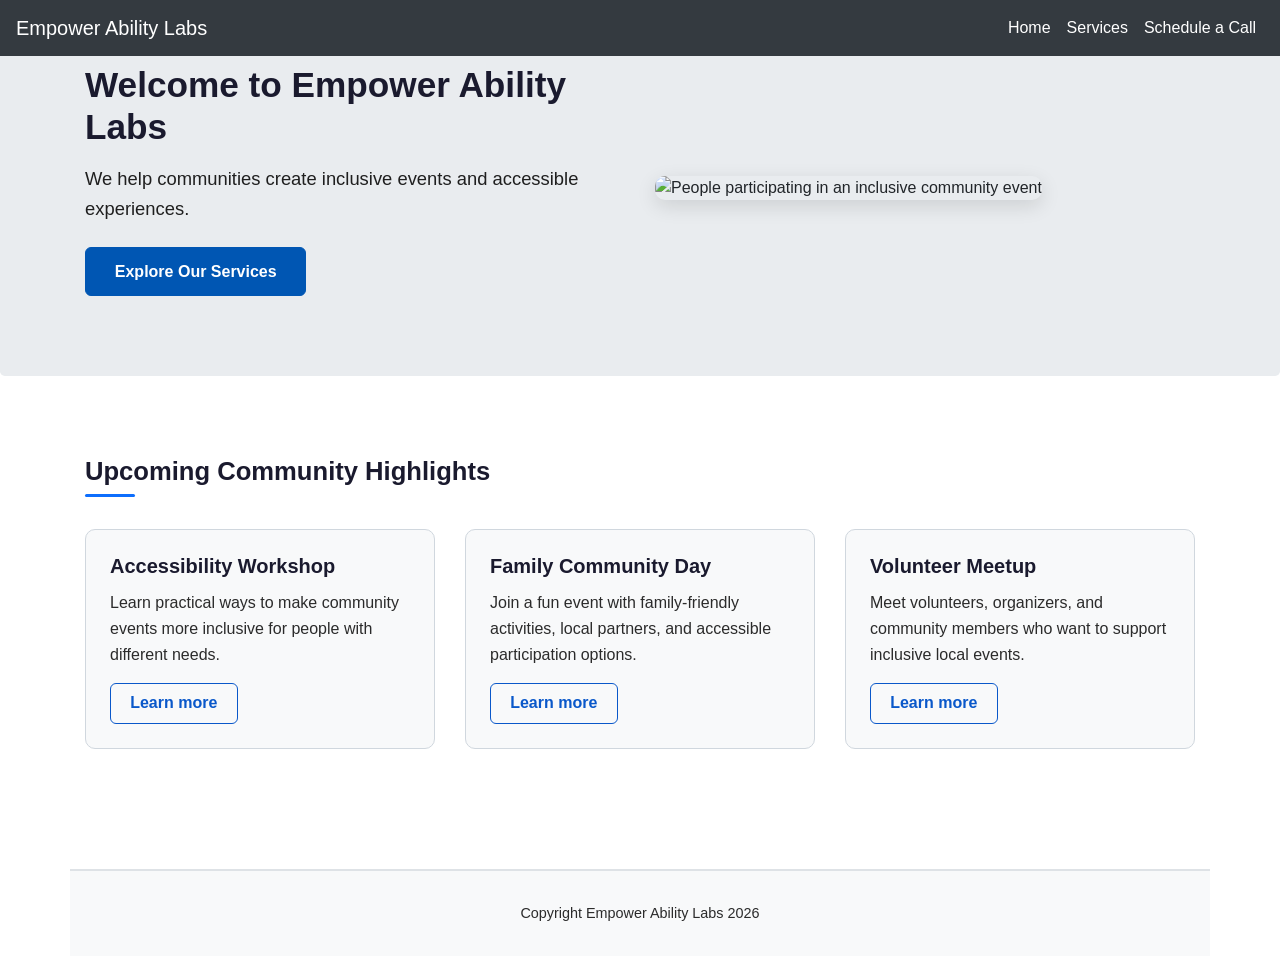
==== commit 0a6a1d41: "Update index.html" ====
--- a/index.html
+++ b/index.html
@@ -68,11 +68,11 @@
           <div class="row align-items-center">
               <div class="col-md-6">
                 <h1 class="display-title">Welcome to Empower Ability Labs</h1>
-                <p class="lead">
+                <p class="lead" style="color: #1f1f1f;">
                   We help communities create inclusive events and accessible experiences.
                 </p>
                 <p>
-                  <a href="#services" data-page="services" class="btn btn-primary btn-lg">Explore Our Services</a>
+                  <a href="#services" data-page="services" class="btn btn-primary btn-lg" style="background-color: #0056b3; border-color: #0056b3;">Explore Our Services</a>
                 </p>
               </div>
               <div class="col-md-6">
--- a/EmpowerAbilityLab.css
+++ b/EmpowerAbilityLab.css
@@ -38,9 +38,15 @@
   margin-bottom: 1rem;
 }
  
+.hero-section .lead,
+.jumbotron .lead,
+.jumbotron p.lead,
+.jumbotron p {
+  color: #1f1f1f !important;
+}
+ 
 .hero-section .lead {
   font-size: 1.15rem;
-  color: #2b2b2b !important;
   max-width: 520px;
   line-height: 1.6;
   margin-bottom: 1.5rem;
@@ -297,6 +303,12 @@
   border: 2px solid #b00020;
 }
  
+/* --- Form Help Text (replaces text-muted for contrast) --- */
+.form-help-text {
+  color: #555555;
+  font-size: 80%;
+}
+ 
 /* ======================================================
    Person 2: Responsive adjustments
    ====================================================== */
@@ -435,7 +447,7 @@
   margin-left: 1.6rem;
   font-size: 0.7rem;
   font-weight: 700;
-  color: #495057;
+  color: #1f1f1f !important;
   line-height: calc(1.75rem - 4px);
   text-align: right;
 }
@@ -459,7 +471,7 @@
 }
  
 .switch-btn.switch-on .switch-text {
-  color: #ffffff;
+  color: #ffffff !important;
 }
  
 .switch-btn.switch-on::after {
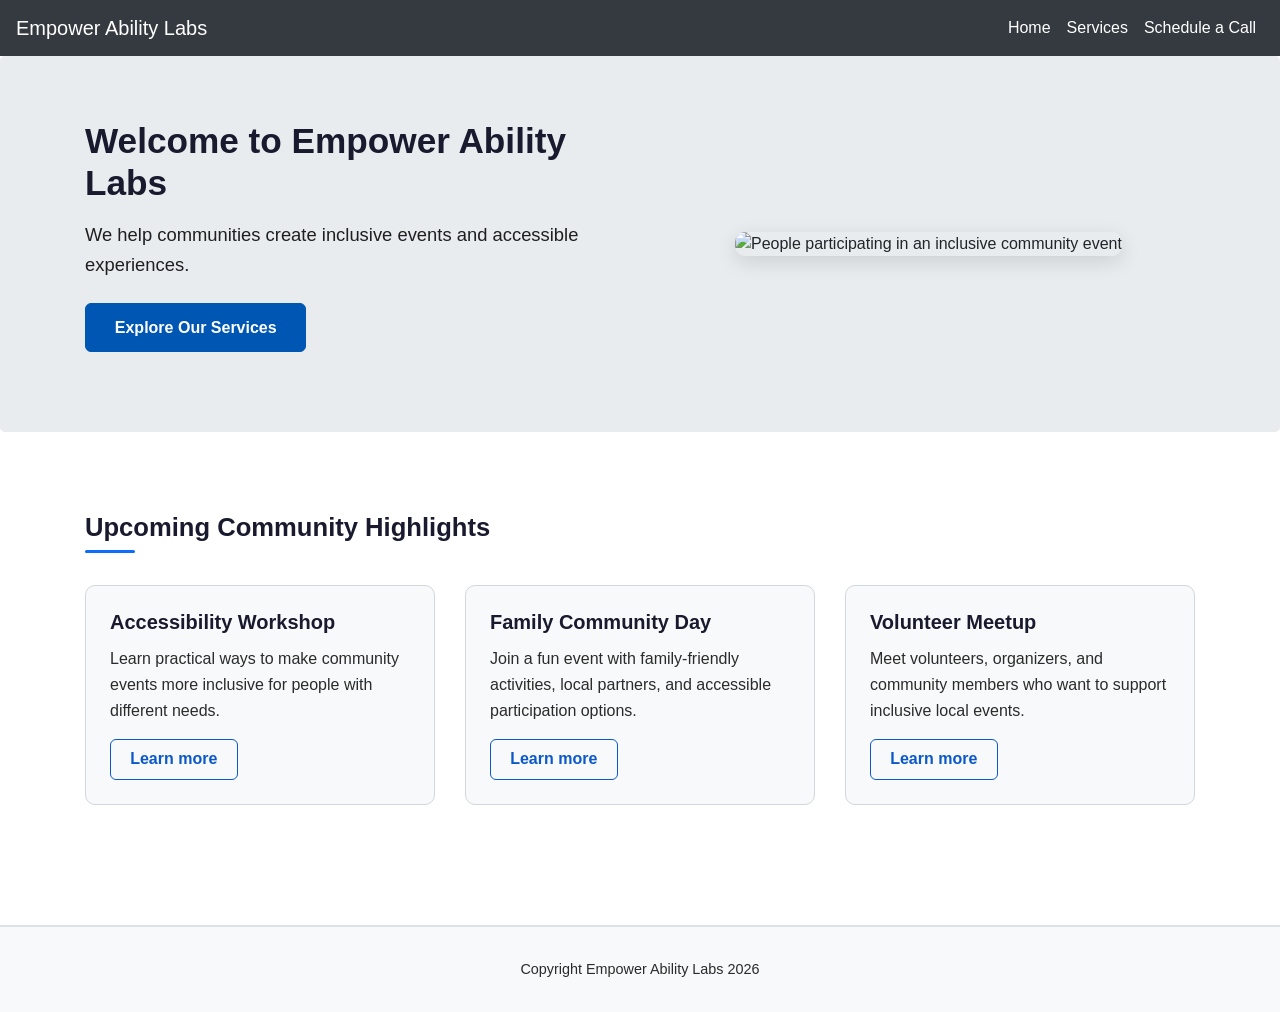
==== commit d1e8dc1f: "other devices layout" ====
--- a/index.html
+++ b/index.html
@@ -26,7 +26,7 @@
     <!-- ===================== -->
     <!-- Person 1: Navigation -->
     <!-- ===================== -->
-    <div class="navbar navbar-expand-md navbar-dark fixed-top bg-dark">
+    <div class="navbar navbar-expand-md navbar-dark bg-dark">
       <a class="navbar-brand" href="#home" data-page="home">Empower Ability Labs</a>
 
       <nav aria-label="Main navigation" class="ml-auto">
@@ -438,7 +438,7 @@
   <!-- ===================== -->
   <!-- Person 2: Footer -->
   <!-- ===================== -->
-  <footer class="container footer-area">
+  <footer class="footer-area">
     <p>Copyright Empower Ability Labs 2026</p>
   </footer>
 
--- a/EmpowerAbilityLab.css
+++ b/EmpowerAbilityLab.css
@@ -15,13 +15,29 @@
 }
 
 .skip-link:focus {
-  left: 20rem;
-  top: 1px;
+  left: 1rem;
+  top: 1rem;
 }
 
 /* ======================================================
    Person 2: layout / cards / content
    ====================================================== */
+ 
+/* --- Global Button Contrast Fix (Person 2) --- */
+
+html, body {
+  overflow-x: hidden;
+}
+
+.btn-primary {
+  background-color: #0056b3 !important;
+  border-color: #0056b3 !important;
+}
+ 
+.btn-primary:hover {
+  background-color: #004494 !important;
+  border-color: #004494 !important;
+}
  
 /* --- Hero Section --- */
 .hero-section .jumbotron {
@@ -172,7 +188,14 @@
 .service-block .btn-outline-secondary {
   border-radius: 6px;
   font-weight: 600;
+  color: #495057 !important;
+  border-color: #495057 !important;
   transition: background-color 0.2s ease, color 0.2s ease;
+}
+ 
+.service-block .btn-outline-secondary:hover {
+  background-color: #495057;
+  color: #ffffff !important;
 }
  
 /* --- Show/Hide Details Panel --- */
@@ -218,6 +241,7 @@
   font-weight: 700;
   color: #1a1a2e;
   line-height: 1.2;
+
 }
  
 .display-title-sm {
@@ -228,6 +252,10 @@
   margin-bottom: 0.75rem;
 }
  
+.hero-section img {
+  margin-left: 80px;
+}
+
 /* --- Page Sections --- */
 .page-section {
   min-height: 70vh;
@@ -477,3 +505,13 @@
 .switch-btn.switch-on::after {
   transform: translateX(2.15rem);
 }
+
+
+@media (max-width: 768px) {
+  .custom-nav-list {
+    width: 100%;
+  }
+  .hero-section img {
+    margin-left: 0;
+  }
+}
